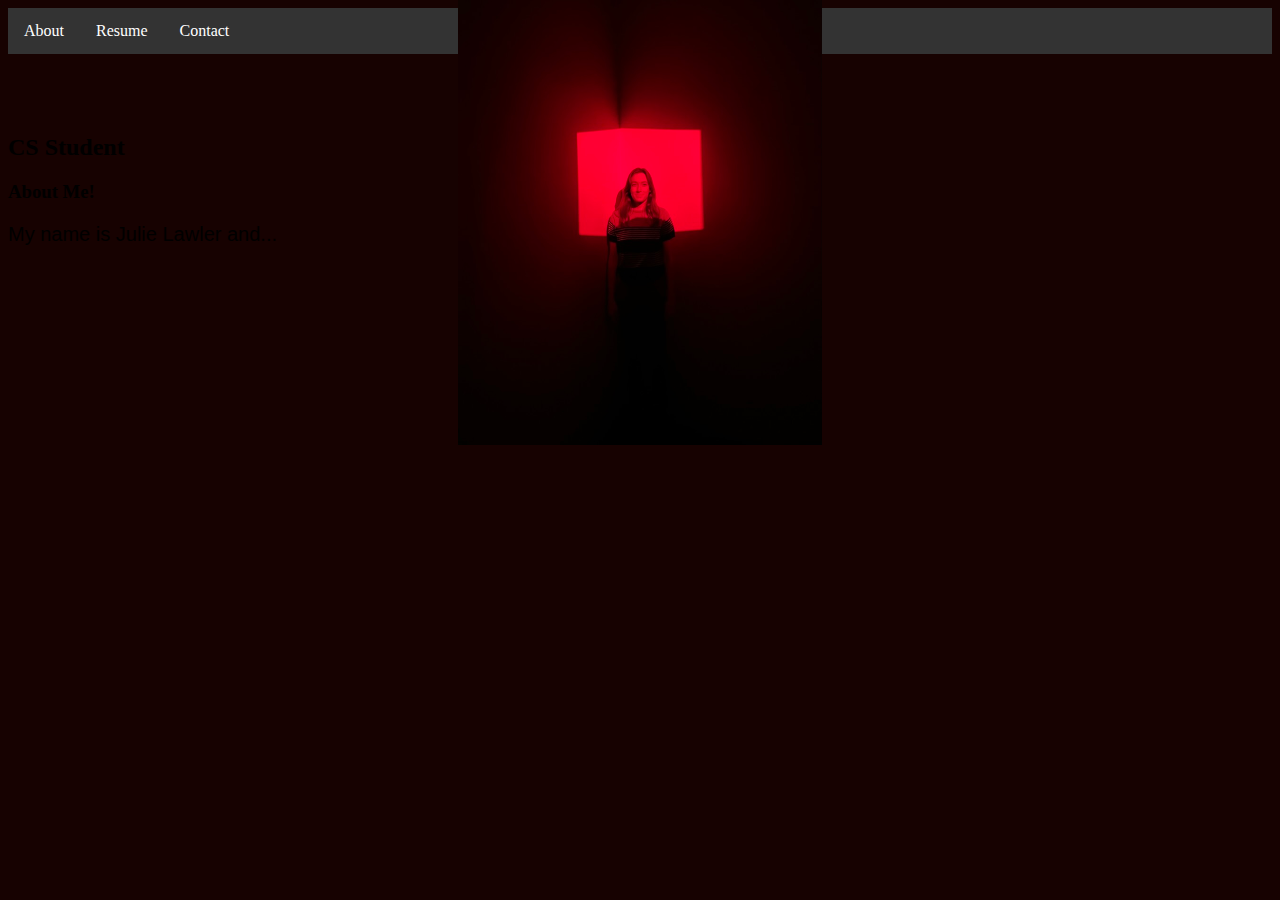
==== about.html @ bc3a9052 "pages" ====
<!DOCTYPE html>
<html lang="en">
<head>
    <meta charset="UTF-8">
    <meta name="viewport" content="width=device-width, initial-scale=1.0">
    <title>Julie A. Lawler</title>
    <link rel="stylesheet" type="text/css" href="stylesheet.css">
</head>
<body>
    <ul>
        <li><a href="about.html">About</a></li>
        <li><a href="resume.html">Resume</a></li>
        <li><a href="contact.html">Contact</a></li>
    </ul> 

    <h1>Julie A. Lawler</h1>
    <h2>CS Student</h2>

    <div class="image-container">
        <img src="bioimage.jpeg" width="364" height="528" class="centered-image"> 
    </div>

    <h3>About Me!</h3>
    <p> My name is Julie Lawler and...</p>

</body>
</html>
---- stylesheet.css ----
body {
    background-color: #170201;
  }
  
  h1 {
    color: white;
    text-align: center;
  }
  
  p {
    font-family: arial;
    font-size: 20px;
  }

  ul {
    list-style-type: none;
    margin: 0;
    padding: 0;
    overflow: hidden;
    background-color: #333;
  }
  
  li {
    float: left;
  }
  
  li a {
    display: block;
    color: white;
    text-align: center;
    padding: 14px 16px;
    text-decoration: none;
  }
  
  /* Change the link color to #111 (black) on hover */
  li a:hover {
    background-color: #111;
  }

.image-container {
    position: relative;
}

.centered-image {
    position: absolute;
    top: 50%;
    left: 50%;
    transform: translate(-50%, -50%);
}
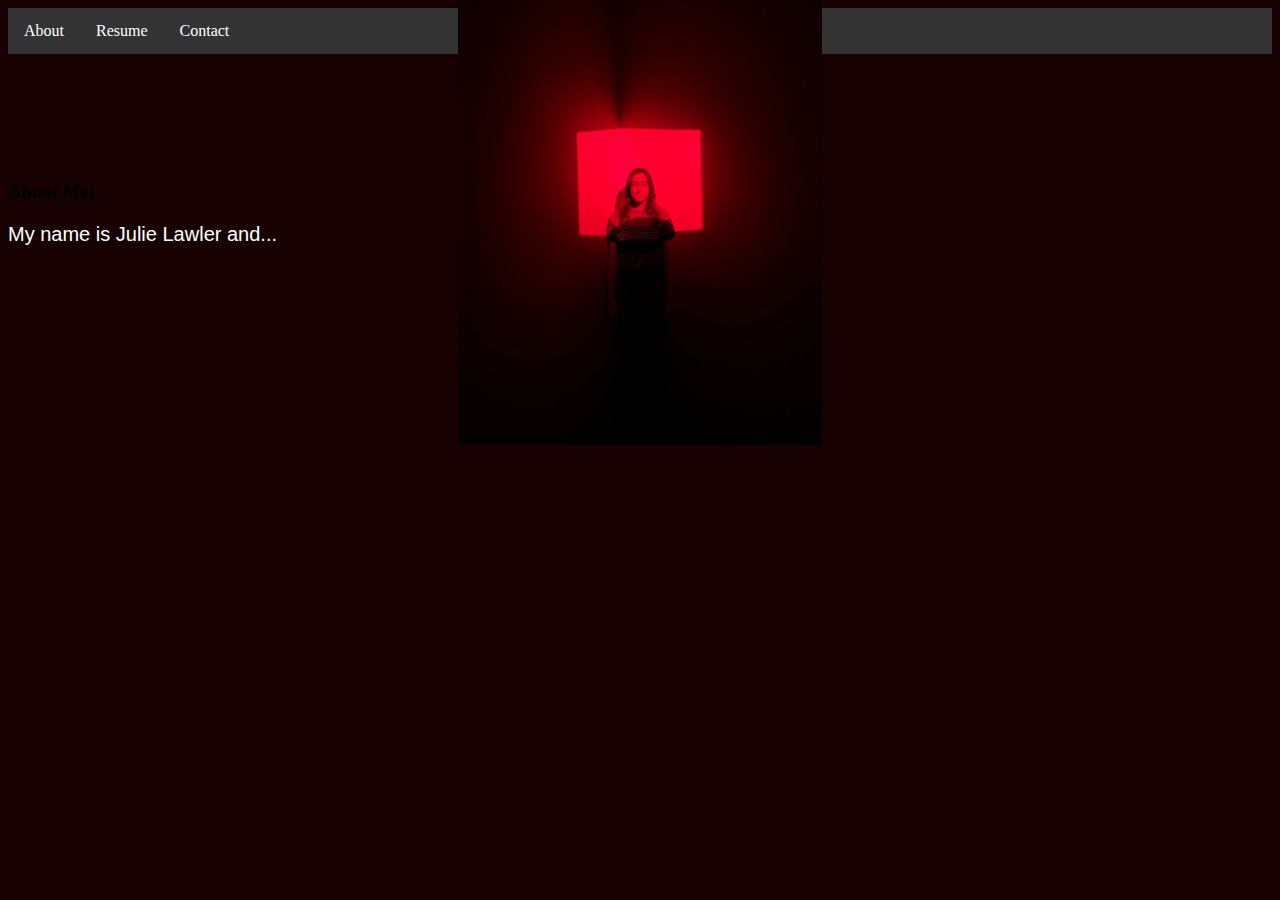
==== commit 04dd800c: "pages" ====
--- a/about.html
+++ b/about.html
@@ -7,11 +7,13 @@
     <link rel="stylesheet" type="text/css" href="stylesheet.css">
 </head>
 <body>
-    <ul>
-        <li><a href="about.html">About</a></li>
-        <li><a href="resume.html">Resume</a></li>
-        <li><a href="contact.html">Contact</a></li>
-    </ul> 
+    <div>
+        <ul>
+            <li><a href="about.html">About</a></li>
+            <li><a href="resume.html">Resume</a></li>
+            <li><a href="contact.html">Contact</a></li>
+        </ul> 
+    </div>
 
     <h1>Julie A. Lawler</h1>
     <h2>CS Student</h2>
@@ -20,8 +22,10 @@
         <img src="bioimage.jpeg" width="364" height="528" class="centered-image"> 
     </div>
 
-    <h3>About Me!</h3>
-    <p> My name is Julie Lawler and...</p>
+    <div>
+        <h3>About Me!</h3>
+        <p> My name is Julie Lawler and...</p>    
+    </div>
 
 </body>
 </html>
--- a/stylesheet.css
+++ b/stylesheet.css
@@ -6,8 +6,13 @@
     color: white;
     text-align: center;
   }
+  h2 {
+    color: white;
+    text-align: center;
+  }
   
   p {
+    color: #FFFFFF;
     font-family: arial;
     font-size: 20px;
   }
@@ -37,7 +42,7 @@
     background-color: #111;
   }
 
-.image-container {
+  .image-container {
     position: relative;
 }
 
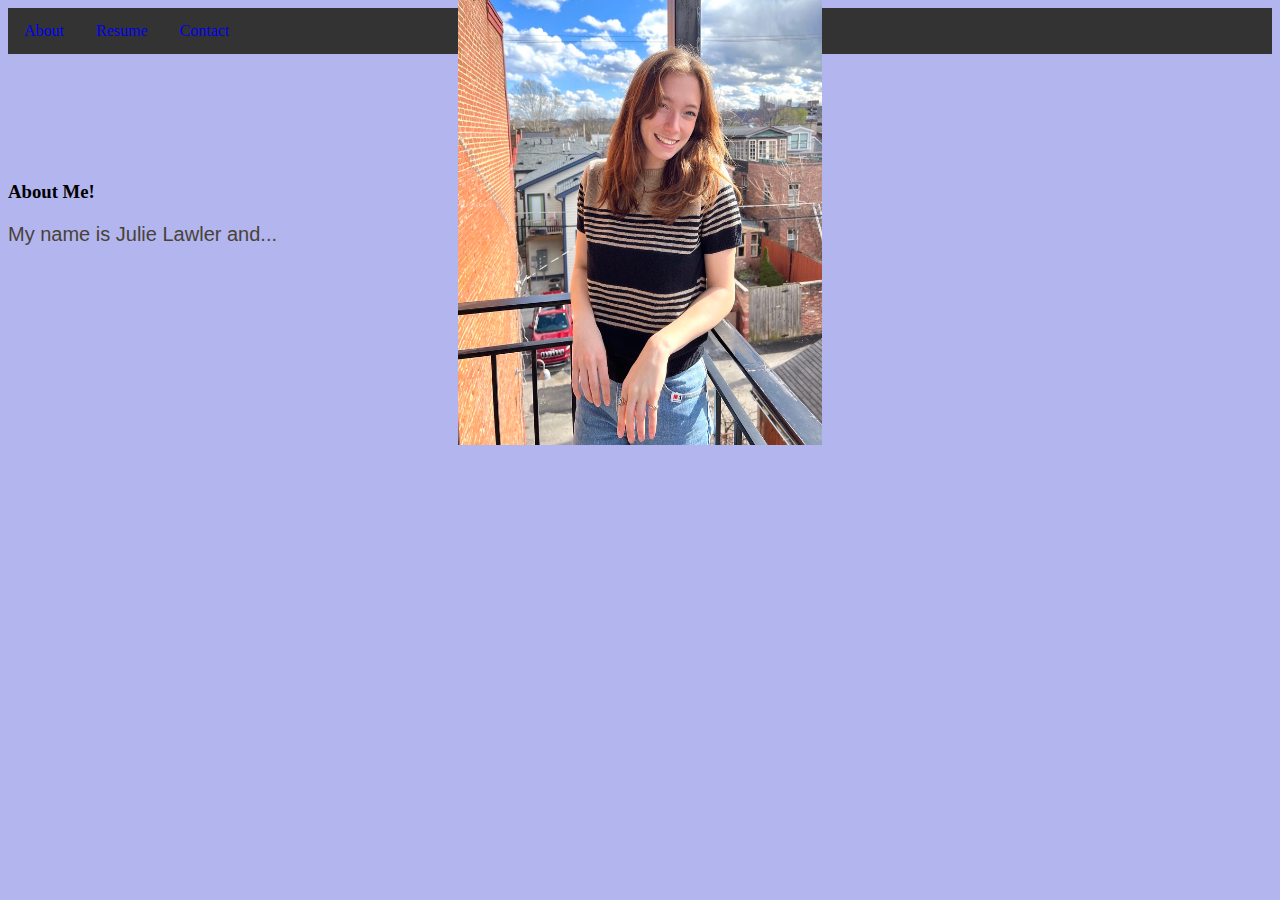
==== commit ce384181: "colorschema" ====
--- a/about.html
+++ b/about.html
@@ -4,7 +4,7 @@
     <meta charset="UTF-8">
     <meta name="viewport" content="width=device-width, initial-scale=1.0">
     <title>Julie A. Lawler</title>
-    <link rel="stylesheet" type="text/css" href="stylesheet.css">
+    <link rel="stylesheet" type="text/css" href="/stylesheet.css">
 </head>
 <body>
     <div>
@@ -15,8 +15,10 @@
         </ul> 
     </div>
 
-    <h1>Julie A. Lawler</h1>
-    <h2>CS Student</h2>
+    <div>
+        <h1>Julie A. Lawler</h1>
+        <h2>CS Student</h2>
+    </div>
 
     <div class="image-container">
         <img src="bioimage.jpeg" width="364" height="528" class="centered-image"> 
--- a/stylesheet.css
+++ b/stylesheet.css
@@ -1,18 +1,18 @@
 body {
-    background-color: #170201;
+    background-color: #b3b5ef;
   }
   
   h1 {
-    color: white;
+    color: #494237;
     text-align: center;
   }
   h2 {
-    color: white;
+    color: 494237;
     text-align: center;
   }
   
   p {
-    color: #FFFFFF;
+    color: #494237;
     font-family: arial;
     font-size: 20px;
   }
@@ -31,7 +31,7 @@
   
   li a {
     display: block;
-    color: white;
+    color: 494237;
     text-align: center;
     padding: 14px 16px;
     text-decoration: none;
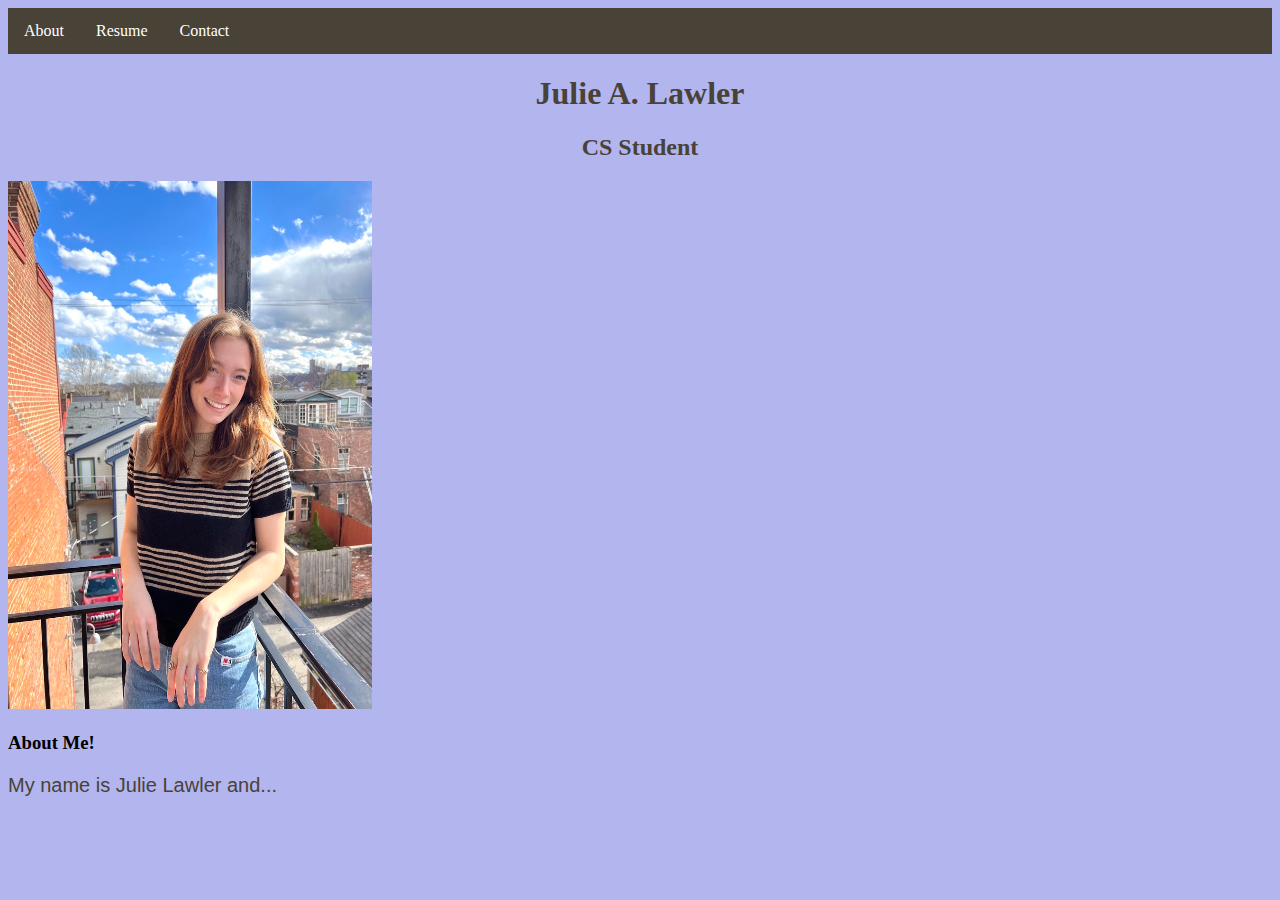
==== commit 5814eb1e: "colorschema" ====
--- a/about.html
+++ b/about.html
@@ -4,7 +4,7 @@
     <meta charset="UTF-8">
     <meta name="viewport" content="width=device-width, initial-scale=1.0">
     <title>Julie A. Lawler</title>
-    <link rel="stylesheet" type="text/css" href="/stylesheet.css">
+    <link rel="stylesheet" type="text/css" href="stylesheet.css">
 </head>
 <body>
     <div>
--- a/stylesheet.css
+++ b/stylesheet.css
@@ -7,7 +7,7 @@
     text-align: center;
   }
   h2 {
-    color: 494237;
+    color: #494237;
     text-align: center;
   }
   
@@ -22,7 +22,7 @@
     margin: 0;
     padding: 0;
     overflow: hidden;
-    background-color: #333;
+    background-color: #494237;
   }
   
   li {
@@ -31,24 +31,12 @@
   
   li a {
     display: block;
-    color: 494237;
+    color: #ffffff;
     text-align: center;
     padding: 14px 16px;
     text-decoration: none;
   }
   
-  /* Change the link color to #111 (black) on hover */
   li a:hover {
-    background-color: #111;
+    background-color: #000000;
   }
-
-  .image-container {
-    position: relative;
-}
-
-.centered-image {
-    position: absolute;
-    top: 50%;
-    left: 50%;
-    transform: translate(-50%, -50%);
-}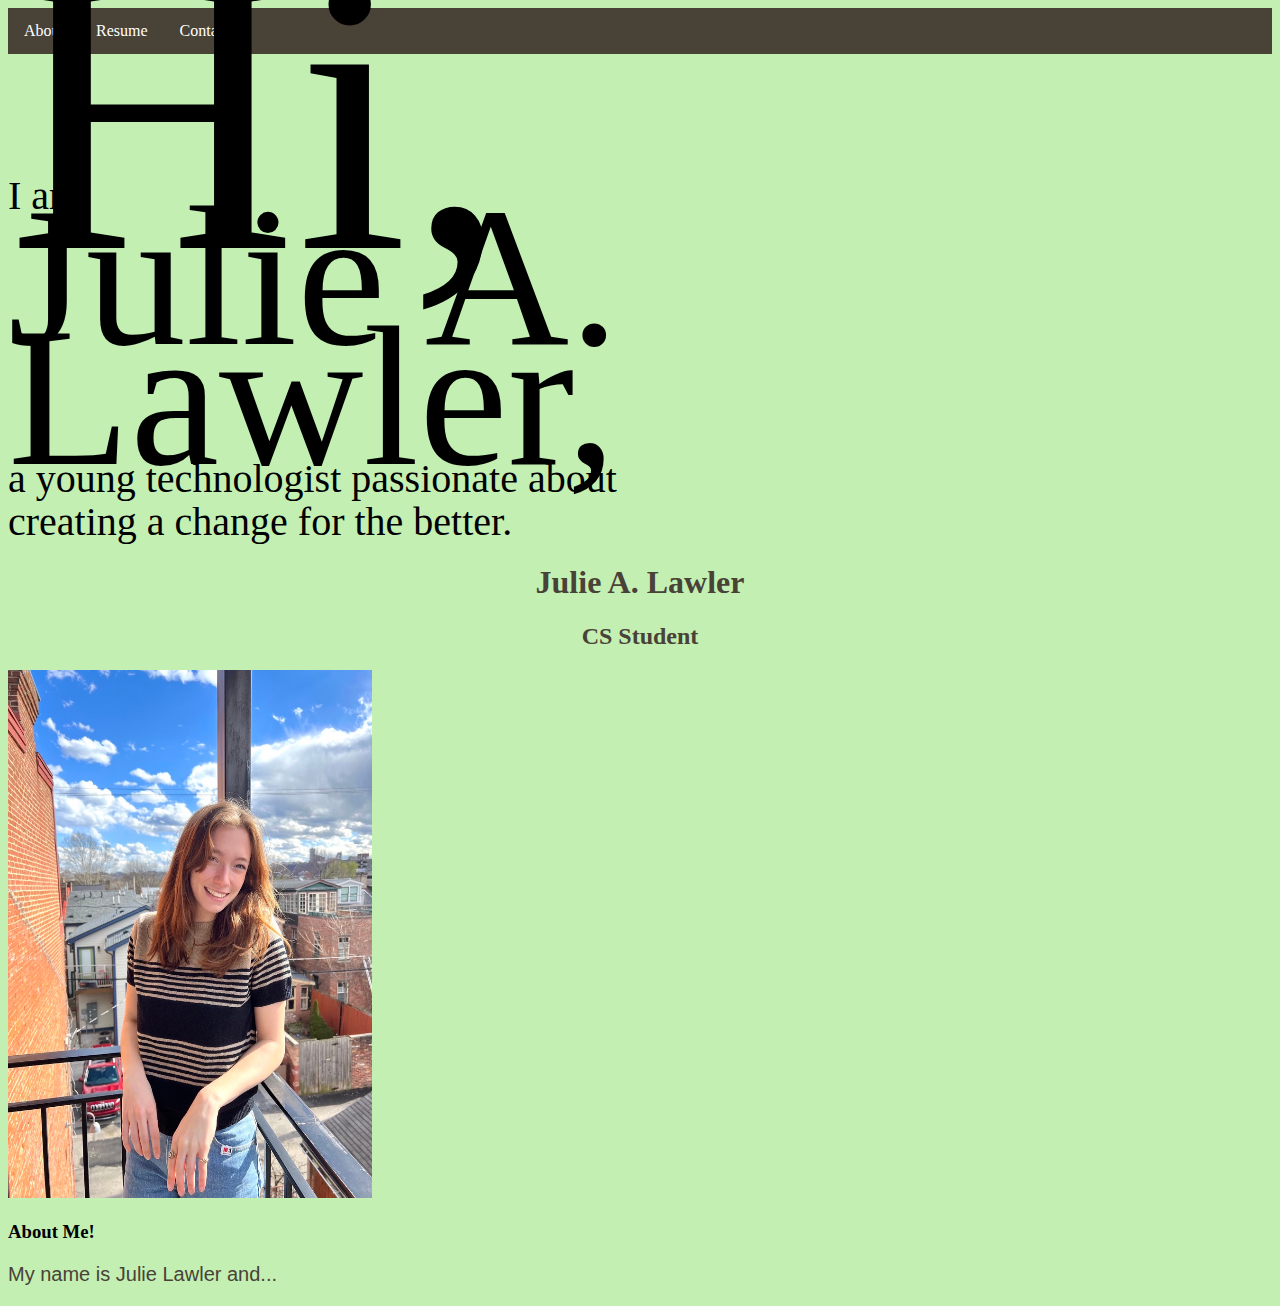
==== commit 6b151c79: "landingpage" ====
--- a/about.html
+++ b/about.html
@@ -15,6 +15,10 @@
         </ul> 
     </div>
 
+    <div style="color: black; font-size: 400px; font-family: Londrina Solid; font-weight: 400; line-height: 120px; word-wrap: break-word">Hi,</div>
+    <div style="color: black; font-size: 40px; font-family: Lato; font-weight: 400; line-height: 43px; word-wrap: break-word">I am</div>
+    <div style="color: black; font-size: 200px; font-family: Londrina Sketch; font-weight: 400; line-height: 120px; word-wrap: break-word">Julie A.<br/>Lawler,</div>
+    <div style="width: 723px; color: black; font-size: 40px; font-family: Lato; font-weight: 400; line-height: 43px; word-wrap: break-word">a young technologist passionate about creating a change for the better.</div>
     <div>
         <h1>Julie A. Lawler</h1>
         <h2>CS Student</h2>
--- a/stylesheet.css
+++ b/stylesheet.css
@@ -1,5 +1,5 @@
 body {
-    background-color: #b3b5ef;
+    background-color: #c3efb3;
   }
   
   h1 {
@@ -35,6 +35,7 @@
     text-align: center;
     padding: 14px 16px;
     text-decoration: none;
+    border-radius: 10px;
   }
   
   li a:hover {
